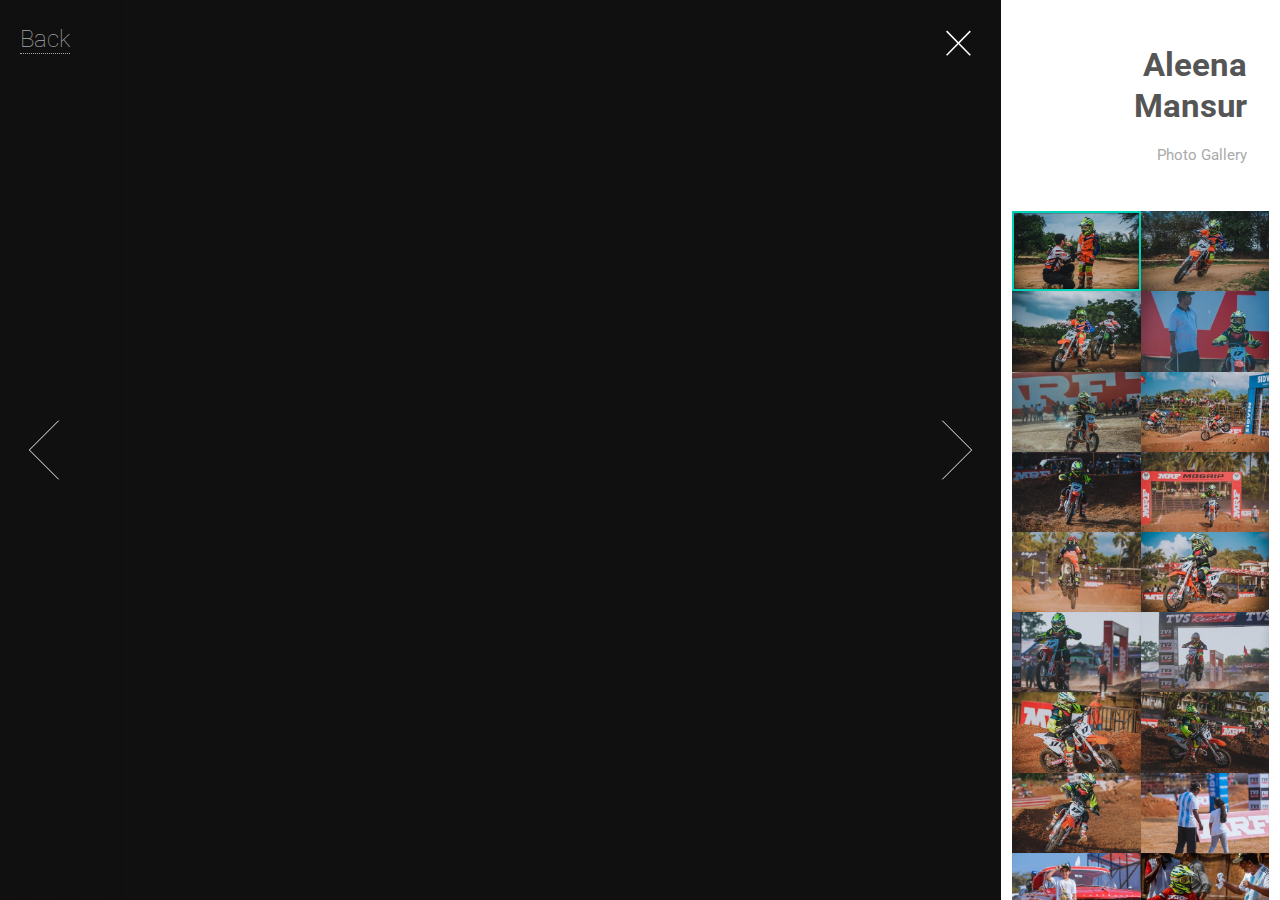
==== gallery/index.html @ 7be01c84 "photo gaallery" ====
<!DOCTYPE HTML>
<html>
	<head>
		<title>Aleena Mansur Photos</title>
		<meta charset="utf-8" />
		<meta name="viewport" content="width=device-width, initial-scale=1, user-scalable=no" />
		<link rel="stylesheet" href="assets/css/main.css" />
		<noscript><link rel="stylesheet" href="assets/css/noscript.css" /></noscript>
	</head>
	<body class="is-preload-0 is-preload-1 is-preload-2">
	<div style="position: absolute;top:20px;left:20px;z-index:999999;font-size: x-large;font-weight: lighter;"><a href="http://aleenamansur.com">Back</a></div>
		<!-- Main -->
			<div id="main">
				<!-- Header -->
					<header id="header">
						<h1>Aleena Mansur</h1>
						<p>Photo Gallery<!--a href="http://html5up.net">HTML5 UP</a></p-->

					</header>

				<!-- Thumbnail -->
					<section id="thumbnails">
						<article>
							<a class="thumbnail" href="images/fulls/01.jpg" data-position="left center"><img src="images/thumbs/01.jpg" alt="" /></a>
							<h2>Diam tempus accumsan</h2>
							<p>Lorem ipsum dolor sit amet, consectetur adipiscing elit.</p>
						</article>
						<article>
							<a class="thumbnail" href="images/fulls/02.jpg"><img src="images/thumbs/02.jpg" alt="" /></a>
							<h2>Vivamus convallis libero</h2>
							<p>Sed velit lacus, laoreet at venenatis convallis in lorem tincidunt.</p>
						</article>
						<article>
							<a class="thumbnail" href="images/fulls/03.jpg" data-position="top center"><img src="images/thumbs/03.jpg" alt="" /></a>
							<h2>Nec accumsan enim felis</h2>
							<p>Maecenas eleifend tellus ut turpis eleifend, vitae pretium faucibus.</p>
						</article>
						<article>
							<a class="thumbnail" href="images/fulls/04.jpg"><img src="images/thumbs/04.jpg" alt="" /></a>
							<h2>Donec maximus nisi eget</h2>
							<p>Tristique in nulla vel congue. Sed sociis natoque parturient nascetur.</p>
						</article>
						<article>
							<a class="thumbnail" href="images/fulls/05.jpg" data-position="top center"><img src="images/thumbs/05.jpg" alt="" /></a>
							<h2>Nullam vitae nunc vulputate</h2>
							<p>In pellentesque cursus velit id posuere. Donec vehicula nulla.</p>
						</article>
						<article>
							<a class="thumbnail" href="images/fulls/06.jpg"><img src="images/thumbs/06.jpg" alt="" /></a>
							<h2>Phasellus magna faucibus</h2>
							<p>Nulla dignissim libero maximus tellus varius dictum ut posuere magna.</p>
						</article>
						<article>
							<a class="thumbnail" href="images/fulls/07.jpg"><img src="images/thumbs/07.jpg" alt="" /></a>
							<h2>Proin quis mauris</h2>
							<p>Etiam ultricies, lorem quis efficitur porttitor, facilisis ante orci urna.</p>
						</article>
						<article>
							<a class="thumbnail" href="images/fulls/08.jpg"><img src="images/thumbs/08.jpg" alt="" /></a>
							<h2>Gravida quis varius enim</h2>
							<p>Nunc egestas congue lorem. Nullam dictum placerat ex sapien tortor mattis.</p>
						</article>
						<article>
							<a class="thumbnail" href="images/fulls/09.jpg"><img src="images/thumbs/09.jpg" alt="" /></a>
							<h2>Morbi eget vitae adipiscing</h2>
							<p>In quis vulputate dui. Maecenas metus elit, dictum praesent lacinia lacus.</p>
						</article>
						<article>
							<a class="thumbnail" href="images/fulls/10.jpg"><img src="images/thumbs/10.jpg" alt="" /></a>
							<h2>Habitant tristique senectus</h2>
							<p>Vestibulum ante ipsum primis in faucibus orci luctus ac tincidunt dolor.</p>
						</article>
						<article>
							<a class="thumbnail" href="images/fulls/11.jpg"><img src="images/thumbs/11.jpg" alt="" /></a>
							<h2>Pharetra ex non faucibus</h2>
							<p>Ut sed magna euismod leo laoreet congue. Fusce congue enim ultricies.</p>
						</article>
						<article>
							<a class="thumbnail" href="images/fulls/12.jpg"><img src="images/thumbs/12.jpg" alt="" /></a>
							<h2>Mattis lorem sodales</h2>
							<p>Feugiat auctor leo massa, nec vestibulum nisl erat faucibus, rutrum nulla.</p>
						</article>
						<article>
							<a class="thumbnail" href="images/fulls/13.jpg"><img src="images/thumbs/13.jpg" alt="" /></a>
							<h2>13attis lorem sodales</h2>
							<p>13Feugiat auctor leo massa, nec vestibulum nisl erat faucibus, rutrum nulla.</p>
						</article>
						<article>
							<a class="thumbnail" href="images/fulls/14.jpg"><img src="images/thumbs/14.jpg" alt="" /></a>
							<h2>14attis lorem sodales</h2>
							<p>14Feugiat auctor leo massa, nec vestibulum nisl erat faucibus, rutrum nulla.</p>
						</article>
						<article>
							<a class="thumbnail" href="images/fulls/15.jpg"><img src="images/thumbs/15.jpg" alt="" /></a>
							<h2>15attis lorem sodales</h2>
							<p>15Feugiat auctor leo massa, nec vestibulum nisl erat faucibus, rutrum nulla.</p>
						</article>
						<article>
							<a class="thumbnail" href="images/fulls/16.jpg"><img src="images/thumbs/16.jpg" alt="" /></a>
							<h2>16attis lorem sodales</h2>
							<p>16Feugiat auctor leo massa, nec vestibulum nisl erat faucibus, rutrum nulla.</p>
						</article>
						<article>
							<a class="thumbnail" href="images/fulls/17.jpg"><img src="images/thumbs/17.jpg" alt="" /></a>
							<h2>17attis lorem sodales</h2>
							<p>17Feugiat auctor leo massa, nec vestibulum nisl erat faucibus, rutrum nulla.</p>
						</article>
						<article>
							<a class="thumbnail" href="images/fulls/18.jpg"><img src="images/thumbs/18.jpg" alt="" /></a>
							<h2>18attis lorem sodales</h2>
							<p>18Feugiat auctor leo massa, nec vestibulum nisl erat faucibus, rutrum nulla.</p>
						</article>
						<article>
							<a class="thumbnail" href="images/fulls/19.jpg"><img src="images/thumbs/19.jpg" alt="" /></a>
							<h2>19attis lorem sodales</h2>
							<p>19Feugiat auctor leo massa, nec vestibulum nisl erat faucibus, rutrum nulla.</p>
						</article>
						<article>
							<a class="thumbnail" href="images/fulls/20.jpg"><img src="images/thumbs/20.jpg" alt="" /></a>
							<h2>20attis lorem sodales</h2>
							<p>20Feugiat auctor leo massa, nec vestibulum nisl erat faucibus, rutrum nulla.</p>
						</article>
						<article>
							<a class="thumbnail" href="images/fulls/21.jpg"><img src="images/thumbs/21.jpg" alt="" /></a>
							<h2>21attis lorem sodales</h2>
							<p>21Feugiat auctor leo massa, nec vestibulum nisl erat faucibus, rutrum nulla.</p>
						</article>
						<article>
							<a class="thumbnail" href="images/fulls/22.jpg"><img src="images/thumbs/22.jpg" alt="" /></a>
							<h2>22attis lorem sodales</h2>
							<p>22Feugiat auctor leo massa, nec vestibulum nisl erat faucibus, rutrum nulla.</p>
						</article>
						<article>
							<a class="thumbnail" href="images/fulls/23.jpg"><img src="images/thumbs/23.jpg" alt="" /></a>
							<h2>23attis lorem sodales</h2>
							<p>23Feugiat auctor leo massa, nec vestibulum nisl erat faucibus, rutrum nulla.</p>
						</article>
						<article>
							<a class="thumbnail" href="images/fulls/24.jpg"><img src="images/thumbs/24.jpg" alt="" /></a>
							<h2>24attis lorem sodales</h2>
							<p>24Feugiat auctor leo massa, nec vestibulum nisl erat faucibus, rutrum nulla.</p>
						</article>
						<article>
							<a class="thumbnail" href="images/fulls/25.jpg"><img src="images/thumbs/25.jpg" alt="" /></a>
							<h2>25attis lorem sodales</h2>
							<p>25Feugiat auctor leo massa, nec vestibulum nisl erat faucibus, rutrum nulla.</p>
						</article>
						<article>
							<a class="thumbnail" href="images/fulls/26.jpg"><img src="images/thumbs/26.jpg" alt="" /></a>
							<h2>26attis lorem sodales</h2>
							<p>26Feugiat auctor leo massa, nec vestibulum nisl erat faucibus, rutrum nulla.</p>
						</article>
						<article>
							<a class="thumbnail" href="images/fulls/27.jpg"><img src="images/thumbs/27.jpg" alt="" /></a>
							<h2>27attis lorem sodales</h2>
							<p>27Feugiat auctor leo massa, nec vestibulum nisl erat faucibus, rutrum nulla.</p>
						</article>
						<article>
							<a class="thumbnail" href="images/fulls/28.jpg"><img src="images/thumbs/28.jpg" alt="" /></a>
							<h2>28attis lorem sodales</h2>
							<p>28Feugiat auctor leo massa, nec vestibulum nisl erat faucibus, rutrum nulla.</p>
						</article>
						<article>
							<a class="thumbnail" href="images/fulls/29.jpg"><img src="images/thumbs/29.jpg" alt="" /></a>
							<h2>29attis lorem sodales</h2>
							<p>29Feugiat auctor leo massa, nec vestibulum nisl erat faucibus, rutrum nulla.</p>
						</article>
					</section>

				<!-- Footer -->
					<footer id="footer">
						<ul class="copyright">
							<li><a href="http://aleenamansur.com">&copy;aleenamansur.com</a>.</li>
						</ul>
					</footer>

			</div>

		<!-- Scripts -->
			<script src="assets/js/jquery.min.js"></script>
			<script src="assets/js/browser.min.js"></script>
			<script src="assets/js/breakpoints.min.js"></script>
			<script src="assets/js/main.js"></script>

	</body>
</html>
---- gallery/assets/css/main.css ----
@import url(fontawesome-all.min.css);
@import url("https://fonts.googleapis.com/css?family=Roboto:400,700");

/*
	Lens by HTML5 UP
	html5up.net | @ajlkn
	Free for personal and commercial use under the CCA 3.0 license (html5up.net/license)
*/

html, body, div, span, applet, object,
iframe, h1, h2, h3, h4, h5, h6, p, blockquote,
pre, a, abbr, acronym, address, big, cite,
code, del, dfn, em, img, ins, kbd, q, s, samp,
small, strike, strong, sub, sup, tt, var, b,
u, i, center, dl, dt, dd, ol, ul, li, fieldset,
form, label, legend, table, caption, tbody,
tfoot, thead, tr, th, td, article, aside,
canvas, details, embed, figure, figcaption,
footer, header, hgroup, menu, nav, output, ruby,
section, summary, time, mark, audio, video {
	margin: 0;
	padding: 0;
	border: 0;
	font-size: 100%;
	font: inherit;
	vertical-align: baseline;}

article, aside, details, figcaption, figure,
footer, header, hgroup, menu, nav, section {
	display: block;}

body {
	line-height: 1;
}

ol, ul {
	list-style: none;
}

blockquote, q {
	quotes: none;
}

	blockquote:before, blockquote:after, q:before, q:after {
		content: '';
		content: none;
	}

table {
	border-collapse: collapse;
	border-spacing: 0;
}

body {
	-webkit-text-size-adjust: none;
}

mark {
	background-color: transparent;
	color: inherit;
}

input::-moz-focus-inner {
	border: 0;
	padding: 0;
}

input, select, textarea {
	-moz-appearance: none;
	-webkit-appearance: none;
	-ms-appearance: none;
	appearance: none;
}

/* Basic */

	/*
			@-ms-viewport {
				width: device-width;
			}
		*/

	@media screen and (max-width: 480px) {

		html, body {
			min-width: 320px;
		}

	}

	body.is-preload-0 *, body.is-preload-0 *:before, body.is-preload-0 *:after {
		-moz-animation: none !important;
		-webkit-animation: none !important;
		-ms-animation: none !important;
		animation: none !important;
		-moz-transition: none !important;
		-webkit-transition: none !important;
		-ms-transition: none !important;
		transition: none !important;
	}

	html {
		box-sizing: border-box;
	}

	*, *:before, *:after {
		box-sizing: inherit;
	}

	html, body {
		background-color: #101010;
		overflow: hidden;
	}

/* Type */

	html {
		font-size: 16pt;
	}

		@media screen and (max-width: 1680px) {

			html {
				font-size: 12pt;
			}

		}

		@media screen and (max-width: 1280px) {

			html {
				font-size: 11pt;
			}

		}

	body {
		background-color: #fff;
		color: #aaa;
	}

	body, input, select, textarea {
		font-family: "Roboto", Helvetica, sans-serif;
		font-weight: 400;
		line-height: 1.65;
		font-size: 1em;
		color: #aaa;
	}

	a {
		-moz-transition: color 0.25s ease, border-bottom-color 0.25s ease;
		-webkit-transition: color 0.25s ease, border-bottom-color 0.25s ease;
		-ms-transition: color 0.25s ease, border-bottom-color 0.25s ease;
		transition: color 0.25s ease, border-bottom-color 0.25s ease;
		border-bottom: dotted 1px;
		color: inherit;
		text-decoration: none;
	}

		a:hover {
			border-bottom-color: transparent;
			color: #00D3B7;
		}

	strong, b {
		font-weight: 400;
		color: #555;
	}

	em, i {
		font-style: italic;
	}

	p {
		margin: 0 0 1.25em 0;
	}

	h1, h2, h3, h4, h5, h6 {
		font-weight: 400;
		line-height: 1.25;
		margin: 0 0 0.5em 0;
		color: #555;
	}

		h1 a, h2 a, h3 a, h4 a, h5 a, h6 a {
			color: inherit;
			text-decoration: none;
		}

	h2 {
		font-size: 1.25em;
	}

	h3 {
		font-size: 1em;
	}

	h4 {
		font-size: 0.9em;
	}

	h5 {
		font-size: 0.8em;
	}

	h6 {
		font-size: 0.7em;
	}

	sub {
		font-size: 0.8em;
		position: relative;
		top: 0.5em;
	}

	sup {
		font-size: 0.8em;
		position: relative;
		top: -0.5em;
	}

	blockquote {
		border-left: solid 4px #ccc;
		font-style: italic;
		margin: 0 0 1.25em 0;
		padding: 0.3125em 0 0.3125em 1.25em;
	}

	code {
		border-radius: 4px;
		border: solid 1px;
		font-family: "Courier New", monospace;
		font-size: 0.9em;
		margin: 0 0.25em;
		padding: 0.25em 0.65em;
		border-color: #ccc;
	}

	pre {
		-webkit-overflow-scrolling: touch;
		font-family: "Courier New", monospace;
		font-size: 0.9em;
		margin: 0 0 1.25em 0;
	}

		pre code {
			display: block;
			padding: 1em 1.5em;
			overflow-x: auto;
		}

	hr {
		border: 0;
		border-bottom: solid 1px #ccc;
		margin: 1.25em 0;
	}

		hr.major {
			margin: 1.875em 0;
		}

	.align-left {
		text-align: left;
	}

	.align-center {
		text-align: center;
	}

	.align-right {
		text-align: right;
	}

/* Button */

	input[type="submit"],
	input[type="reset"],
	input[type="button"],
	button,
	.button {
		-moz-appearance: none;
		-webkit-appearance: none;
		-ms-appearance: none;
		appearance: none;
		-moz-transition: background-color 0.25s ease-in-out, border-color 0.25s ease-in-out, color 0.25s ease-in-out;
		-webkit-transition: background-color 0.25s ease-in-out, border-color 0.25s ease-in-out, color 0.25s ease-in-out;
		-ms-transition: background-color 0.25s ease-in-out, border-color 0.25s ease-in-out, color 0.25s ease-in-out;
		transition: background-color 0.25s ease-in-out, border-color 0.25s ease-in-out, color 0.25s ease-in-out;
		background-color: transparent;
		border-radius: 4px;
		border: solid 1px #ccc;
		color: #555;
		cursor: pointer;
		display: inline-block;
		line-height: 1;
		padding: 0.75em 1.5em;
		text-align: center;
		text-decoration: none;
		white-space: nowrap;
	}

		input[type="submit"]:hover,
		input[type="reset"]:hover,
		input[type="button"]:hover,
		button:hover,
		.button:hover {
			border-color: #00D3B7;
			color: #00D3B7;
		}

			input[type="submit"]:hover:active,
			input[type="reset"]:hover:active,
			input[type="button"]:hover:active,
			button:hover:active,
			.button:hover:active {
				background-color: rgba(0, 211, 183, 0.15);
			}

		input[type="submit"].icon,
		input[type="reset"].icon,
		input[type="button"].icon,
		button.icon,
		.button.icon {
			padding-left: 1.35em;
		}

			input[type="submit"].icon:before,
			input[type="reset"].icon:before,
			input[type="button"].icon:before,
			button.icon:before,
			.button.icon:before {
				margin-right: 0.5em;
			}

		input[type="submit"].fit,
		input[type="reset"].fit,
		input[type="button"].fit,
		button.fit,
		.button.fit {
			width: 100%;
		}

		input[type="submit"].small,
		input[type="reset"].small,
		input[type="button"].small,
		button.small,
		.button.small {
			font-size: 0.8em;
		}

		input[type="submit"].large,
		input[type="reset"].large,
		input[type="button"].large,
		button.large,
		.button.large {
			font-size: 1.35em;
		}

		input[type="submit"].disabled, input[type="submit"]:disabled,
		input[type="reset"].disabled,
		input[type="reset"]:disabled,
		input[type="button"].disabled,
		input[type="button"]:disabled,
		button.disabled,
		button:disabled,
		.button.disabled,
		.button:disabled {
			pointer-events: none;
			opacity: 0.25;
		}

/* Form */

	form {
		margin: 0 0 1.25em 0;
	}

	label {
		color: #555;
		display: block;
		font-size: 0.9em;
		font-weight: 400;
		margin: 0 0 0.625em 0;
	}

	input[type="text"],
	input[type="password"],
	input[type="email"],
	select,
	textarea {
		-moz-appearance: none;
		-webkit-appearance: none;
		-ms-appearance: none;
		appearance: none;
		background-color: transparent;
		border-radius: 4px;
		border: solid 1px #ccc;
		color: inherit;
		display: block;
		outline: 0;
		padding: 0 0.75em;
		text-decoration: none;
		width: 100%;
	}

		input[type="text"]:invalid,
		input[type="password"]:invalid,
		input[type="email"]:invalid,
		select:invalid,
		textarea:invalid {
			box-shadow: none;
		}

		input[type="text"]:focus,
		input[type="password"]:focus,
		input[type="email"]:focus,
		select:focus,
		textarea:focus {
			border-color: #00D3B7;
		}

	select {
		background-image: url("data:image/svg+xml;charset=utf8,%3Csvg xmlns='http://www.w3.org/2000/svg' width='40' height='40' preserveAspectRatio='none' viewBox='0 0 40 40'%3E%3Cpath d='M9.4,12.3l10.4,10.4l10.4-10.4c0.2-0.2,0.5-0.4,0.9-0.4c0.3,0,0.6,0.1,0.9,0.4l3.3,3.3c0.2,0.2,0.4,0.5,0.4,0.9 c0,0.4-0.1,0.6-0.4,0.9L20.7,31.9c-0.2,0.2-0.5,0.4-0.9,0.4c-0.3,0-0.6-0.1-0.9-0.4L4.3,17.3c-0.2-0.2-0.4-0.5-0.4-0.9 c0-0.4,0.1-0.6,0.4-0.9l3.3-3.3c0.2-0.2,0.5-0.4,0.9-0.4S9.1,12.1,9.4,12.3z' fill='%23ccc' /%3E%3C/svg%3E");
		background-size: 1.25rem;
		background-repeat: no-repeat;
		background-position: calc(100% - 1rem) center;
		height: 2.75em;
		padding-right: 2.75em;
		text-overflow: ellipsis;
	}

		select option {
			color: #555;
			background: #fff;
		}

		select:focus::-ms-value {
			background-color: transparent;
		}

		select::-ms-expand {
			display: none;
		}

	.select-wrapper {
		text-decoration: none;
		display: block;
		position: relative;
	}

		.select-wrapper:before {
			-moz-osx-font-smoothing: grayscale;
			-webkit-font-smoothing: antialiased;
			display: inline-block;
			font-style: normal;
			font-variant: normal;
			text-rendering: auto;
			line-height: 1;
			text-transform: none !important;
			font-family: 'Font Awesome 5 Free';
			font-weight: 900;
		}

		.select-wrapper:before {
			color: #ccc;
			content: '\f107';
			display: block;
			height: 2.75em;
			line-height: 2.75em;
			pointer-events: none;
			position: absolute;
			right: 0;
			text-align: center;
			top: 0;
			width: 2.75em;
		}

		.select-wrapper select::-ms-expand {
			display: none;
		}

	input[type="text"],
	input[type="password"],
	input[type="email"],
	select {
		height: 2.75em;
	}

	textarea {
		padding: 0.75em 1em;
	}

	input[type="checkbox"],
	input[type="radio"] {
		-moz-appearance: none;
		-webkit-appearance: none;
		-ms-appearance: none;
		appearance: none;
		display: block;
		float: left;
		margin-right: -2em;
		opacity: 0;
		width: 1em;
		z-index: -1;
	}

		input[type="checkbox"] + label,
		input[type="radio"] + label {
			text-decoration: none;
			color: #aaa;
			cursor: pointer;
			display: inline-block;
			font-size: 1em;
			font-weight: 400;
			margin: 0;
			padding-left: 2.4em;
			padding-right: 0.75em;
			position: relative;
		}

			input[type="checkbox"] + label:before,
			input[type="radio"] + label:before {
				-moz-osx-font-smoothing: grayscale;
				-webkit-font-smoothing: antialiased;
				display: inline-block;
				font-style: normal;
				font-variant: normal;
				text-rendering: auto;
				line-height: 1;
				text-transform: none !important;
				font-family: 'Font Awesome 5 Free';
				font-weight: 900;
			}

			input[type="checkbox"] + label:before,
			input[type="radio"] + label:before {
				background: transparent;
				border-radius: 4px;
				border: solid 1px #ccc;
				content: '';
				display: inline-block;
				font-size: 0.8em;
				height: 2.0625em;
				left: 0;
				line-height: 2.0625em;
				position: absolute;
				text-align: center;
				top: 0;
				width: 2.0625em;
			}

		input[type="checkbox"]:checked + label:before,
		input[type="radio"]:checked + label:before {
			background-color: #555;
			border-color: #555;
			color: #fff;
			content: '\f00c';
		}

		input[type="checkbox"]:focus + label:before,
		input[type="radio"]:focus + label:before {
			border-color: #00D3B7;
		}

	input[type="checkbox"] + label:before {
		border-radius: 4px;
	}

	input[type="radio"] + label:before {
		border-radius: 100%;
	}

	::-webkit-input-placeholder {
		opacity: 1.0;
		color: #ccc !important;
	}

	:-moz-placeholder {
		opacity: 1.0;
		color: #ccc !important;
	}

	::-moz-placeholder {
		opacity: 1.0;
		color: #ccc !important;
	}

	:-ms-input-placeholder {
		opacity: 1.0;
		color: #ccc !important;
	}

	.field {
		margin: 0 0 1.25em 0;
	}

/* Icon */

	.icon {
		text-decoration: none;
		border-bottom: none;
		position: relative;
	}

		.icon:before {
			-moz-osx-font-smoothing: grayscale;
			-webkit-font-smoothing: antialiased;
			display: inline-block;
			font-style: normal;
			font-variant: normal;
			text-rendering: auto;
			line-height: 1;
			text-transform: none !important;
			font-family: 'Font Awesome 5 Free';
			font-weight: 400;
		}

		.icon > .label {
			display: none;
		}

		.icon:before {
			line-height: inherit;
		}

		.icon.solid:before {
			font-weight: 900;
		}

		.icon.brands:before {
			font-family: 'Font Awesome 5 Brands';
		}

/* List */

	ol {
		list-style: decimal;
		margin: 0 0 1.25em 0;
		padding-left: 1.25em;
	}

		ol li {
			padding-left: 0.25em;
		}

	ul {
		list-style: disc;
		margin: 0 0 1.25em 0;
		padding-left: 1em;
	}

		ul li {
			padding-left: 0.5em;
		}

		ul.alt {
			list-style: none;
			padding-left: 0;
		}

			ul.alt li {
				border-top: solid 1px #ccc;
				padding: 0.5em 0;
			}

				ul.alt li:first-child {
					border-top: 0;
					padding-top: 0;
				}

	dl {
		margin: 0 0 1.25em 0;
	}

		dl dt {
			display: block;
			font-weight: 400;
			margin: 0 0 0.625em 0;
		}

		dl dd {
			margin-left: 1.25em;
		}

/* Actions */

	ul.actions {
		display: -moz-flex;
		display: -webkit-flex;
		display: -ms-flex;
		display: flex;
		cursor: default;
		list-style: none;
		margin-left: -0.625em;
		padding-left: 0;
	}

		ul.actions li {
			padding: 0 0 0 0.625em;
			vertical-align: middle;
		}

		ul.actions.special {
			-moz-justify-content: center;
			-webkit-justify-content: center;
			-ms-justify-content: center;
			justify-content: center;
			width: 100%;
			margin-left: 0;
		}

			ul.actions.special li:first-child {
				padding-left: 0;
			}

		ul.actions.stacked {
			-moz-flex-direction: column;
			-webkit-flex-direction: column;
			-ms-flex-direction: column;
			flex-direction: column;
			margin-left: 0;
		}

			ul.actions.stacked li {
				padding: 0.8125em 0 0 0;
			}

				ul.actions.stacked li:first-child {
					padding-top: 0;
				}

		ul.actions.fit {
			width: calc(100% + 0.625em);
		}

			ul.actions.fit li {
				-moz-flex-grow: 1;
				-webkit-flex-grow: 1;
				-ms-flex-grow: 1;
				flex-grow: 1;
				-moz-flex-shrink: 1;
				-webkit-flex-shrink: 1;
				-ms-flex-shrink: 1;
				flex-shrink: 1;
				width: 100%;
			}

				ul.actions.fit li > * {
					width: 100%;
				}

			ul.actions.fit.stacked {
				width: 100%;
			}

		@media screen and (max-width: 480px) {

			ul.actions:not(.fixed) {
				-moz-flex-direction: column;
				-webkit-flex-direction: column;
				-ms-flex-direction: column;
				flex-direction: column;
				margin-left: 0;
				width: 100% !important;
			}

				ul.actions:not(.fixed) li {
					-moz-flex-grow: 1;
					-webkit-flex-grow: 1;
					-ms-flex-grow: 1;
					flex-grow: 1;
					-moz-flex-shrink: 1;
					-webkit-flex-shrink: 1;
					-ms-flex-shrink: 1;
					flex-shrink: 1;
					padding: 0.625em 0 0 0;
					text-align: center;
					width: 100%;
				}

					ul.actions:not(.fixed) li > * {
						width: 100%;
					}

					ul.actions:not(.fixed) li:first-child {
						padding-top: 0;
					}

					ul.actions:not(.fixed) li input[type="submit"],
					ul.actions:not(.fixed) li input[type="reset"],
					ul.actions:not(.fixed) li input[type="button"],
					ul.actions:not(.fixed) li button,
					ul.actions:not(.fixed) li .button {
						width: 100%;
					}

						ul.actions:not(.fixed) li input[type="submit"].icon:before,
						ul.actions:not(.fixed) li input[type="reset"].icon:before,
						ul.actions:not(.fixed) li input[type="button"].icon:before,
						ul.actions:not(.fixed) li button.icon:before,
						ul.actions:not(.fixed) li .button.icon:before {
							margin-left: -0.5rem;
						}

		}

/* Icons */

	ul.icons {
		cursor: default;
		list-style: none;
		padding-left: 0;
	}

		ul.icons li {
			display: inline-block;
			padding: 0 1em 0 0;
		}

			ul.icons li:last-child {
				padding-right: 0;
			}

			ul.icons li .icon:before {
				font-size: 1.5rem;
			}

/* Main */

	#main {
		-moz-transition: opacity 0.75s ease, right 0.75s ease, left 0.75s ease, visibility 0.75s;
		-webkit-transition: opacity 0.75s ease, right 0.75s ease, left 0.75s ease, visibility 0.75s;
		-ms-transition: opacity 0.75s ease, right 0.75s ease, left 0.75s ease, visibility 0.75s;
		transition: opacity 0.75s ease, right 0.75s ease, left 0.75s ease, visibility 0.75s;
		-webkit-overflow-scrolling: touch;
		position: fixed;
		top: 0;
		width: 22.5em;
		height: 100%;
		background: #fff;
		outline: 0;
		overflow-x: hidden;
		overflow-y: auto;
		text-align: right;
		visibility: visible;
		z-index: 10000;
		right: 0;
	}

		#main .toggle {
			-webkit-tap-highlight-color: rgba(0, 0, 0, 0);
			position: absolute;
			top: 0;
			width: 4em;
			height: 4em;
			background-image: url("images/close-small-alt.svg");
			background-repeat: no-repeat;
			background-size: 32px 32px;
			cursor: pointer;
			display: none;
			z-index: 1;
			background-position: 0.5em 0.5em;
			left: 0;
		}

		body.fullscreen #main {
			visibility: hidden;
			right: -22.5em;
		}

		body.is-preload-1 #main {
			opacity: 0;
			right: -2em;
		}

		@media screen and (max-width: 1280px) {

			#main {
				width: 19em;
			}

				body.fullscreen #main {
					right: -19em;
				}

		}

		@media screen and (max-width: 980px) {

			#main {
				background: rgba(255, 255, 255, 0.925);
			}

				#main .toggle {
					display: block;
				}

		}

		@media screen and (max-width: 480px) {

			#main {
				-moz-transition: opacity 0.5s ease, visibility 0.5s;
				-webkit-transition: opacity 0.5s ease, visibility 0.5s;
				-ms-transition: opacity 0.5s ease, visibility 0.5s;
				transition: opacity 0.5s ease, visibility 0.5s;
				width: 100%;
				background: #fff;
				text-align: center;
			}

				body.is-preload-1 #main {
					left: auto !important;
					right: auto !important;
				}

				body.fullscreen #main {
					left: auto !important;
					right: auto !important;
					opacity: 0;
				}

				#main .toggle {
					display: none;
				}

		}

/* Header */

	#header {
		padding: 3em 2.25em 1.75em 2.25em ;
	}

		#header h1 {
			font-size: 2.25em;
			font-weight: 700;
		}

/* Footer */

	#footer {
		padding: 2.25em 2.25em 1em 2.25em ;
	}

		#footer .copyright {
			list-style: none;
			padding: 0;
		}

			#footer .copyright li {
				display: inline-block;
				font-size: 0.8em;
				margin-left: 0.35em;
				padding: 0;
			}

				#footer .copyright li:first-child {
					margin-left: 0;
				}

/* Thumbnails */

	#thumbnails {
		display: -moz-flex;
		display: -webkit-flex;
		display: -ms-flex;
		display: flex;
		-moz-flex-wrap: wrap;
		-webkit-flex-wrap: wrap;
		-ms-flex-wrap: wrap;
		flex-wrap: wrap;
		padding: 0 0.75em;
	}

		#thumbnails article {
			position: relative;
			width: 50%;
			background: #101010;
			outline: 0;
		}

			#thumbnails article .thumbnail {
				-webkit-tap-highlight-color: rgba(0, 0, 0, 0);
				display: block;
				position: relative;
				border: 0;
				outline: 0;
			}

				#thumbnails article .thumbnail img {
					display: block;
					width: 100%;
				}

				#thumbnails article .thumbnail:before {
					pointer-events: none;
					-moz-transition: opacity 0.25s ease;
					-webkit-transition: opacity 0.25s ease;
					-ms-transition: opacity 0.25s ease;
					transition: opacity 0.25s ease;
					content: '';
					position: absolute;
					left: 0;
					top: 0;
					width: 100%;
					height: 100%;
					box-shadow: inset 0 0 0 2px #00D3B7, inset 0 0 0px 3px rgba(0, 0, 0, 0.15);
					opacity: 0;
					z-index: 1;
				}

				#thumbnails article .thumbnail:focus:before {
					opacity: 0.5;
				}

			#thumbnails article h2, #thumbnails article p {
				display: none;
			}

			#thumbnails article.active .thumbnail:before {
				opacity: 1;
			}

		@media screen and (max-width: 480px) {

			#thumbnails article .thumbnail:before {
				display: none;
			}

		}

/* Viewer */

	@-moz-keyframes spinner {
		0% {
			-moz-transform: rotate(0deg);
			-webkit-transform: rotate(0deg);
			-ms-transform: rotate(0deg);
			transform: rotate(0deg);
		}

		100% {
			-moz-transform: rotate(360deg);
			-webkit-transform: rotate(360deg);
			-ms-transform: rotate(360deg);
			transform: rotate(360deg);
		}
	}

	@-webkit-keyframes spinner {
		0% {
			-moz-transform: rotate(0deg);
			-webkit-transform: rotate(0deg);
			-ms-transform: rotate(0deg);
			transform: rotate(0deg);
		}

		100% {
			-moz-transform: rotate(360deg);
			-webkit-transform: rotate(360deg);
			-ms-transform: rotate(360deg);
			transform: rotate(360deg);
		}
	}

	@-ms-keyframes spinner {
		0% {
			-moz-transform: rotate(0deg);
			-webkit-transform: rotate(0deg);
			-ms-transform: rotate(0deg);
			transform: rotate(0deg);
		}

		100% {
			-moz-transform: rotate(360deg);
			-webkit-transform: rotate(360deg);
			-ms-transform: rotate(360deg);
			transform: rotate(360deg);
		}
	}

	@keyframes spinner {
		0% {
			-moz-transform: rotate(0deg);
			-webkit-transform: rotate(0deg);
			-ms-transform: rotate(0deg);
			transform: rotate(0deg);
		}

		100% {
			-moz-transform: rotate(360deg);
			-webkit-transform: rotate(360deg);
			-ms-transform: rotate(360deg);
			transform: rotate(360deg);
		}
	}

	#viewer {
		-moz-transition: opacity 0.75s ease, width 0.75s ease;
		-webkit-transition: opacity 0.75s ease, width 0.75s ease;
		-ms-transition: opacity 0.75s ease, width 0.75s ease;
		transition: opacity 0.75s ease, width 0.75s ease;
		position: absolute;
		top: 0;
		width: calc(100% - 22.5em);
		height: 100%;
		left: 0;
	}

		#viewer .inner {
			pointer-events: none;
			position: absolute;
			top: 0;
			left: 0;
			width: 100%;
			height: 100%;
			z-index: 2;
		}

			#viewer .inner > * {
				pointer-events: auto;
			}

			#viewer .inner:before {
				background-image: -moz-linear-gradient(left, rgba(16,16,16,0.2), rgba(16,16,16,0) 10em, rgba(16,16,16,0)), -moz-linear-gradient(right, rgba(16,16,16,0.2), rgba(16,16,16,0) 10em, rgba(16,16,16,0));
				background-image: -webkit-linear-gradient(left, rgba(16,16,16,0.2), rgba(16,16,16,0) 10em, rgba(16,16,16,0)), -webkit-linear-gradient(right, rgba(16,16,16,0.2), rgba(16,16,16,0) 10em, rgba(16,16,16,0));
				background-image: -ms-linear-gradient(left, rgba(16,16,16,0.2), rgba(16,16,16,0) 10em, rgba(16,16,16,0)), -ms-linear-gradient(right, rgba(16,16,16,0.2), rgba(16,16,16,0) 10em, rgba(16,16,16,0));
				background-image: linear-gradient(left, rgba(16,16,16,0.2), rgba(16,16,16,0) 10em, rgba(16,16,16,0)), linear-gradient(right, rgba(16,16,16,0.2), rgba(16,16,16,0) 10em, rgba(16,16,16,0));
				content: '';
				display: block;
				position: absolute;
				top: 0;
				left: 0;
				width: 100%;
				height: 100%;
			}

			#viewer .inner .toggle {
				-webkit-tap-highlight-color: rgba(0, 0, 0, 0);
				position: absolute;
				top: 0;
				width: 4em;
				height: 4em;
				background-image: url("images/close.svg");
				background-repeat: no-repeat;
				background-size: 64px 64px;
				cursor: pointer;
				z-index: 1;
				right: 0;
				background-position: calc(100% - 0.75em) 0.75em;
			}

			#viewer .inner .nav-next,
			#viewer .inner .nav-previous {
				-webkit-tap-highlight-color: rgba(0, 0, 0, 0);
				position: absolute;
				top: 50%;
				width: 6em;
				height: 6em;
				margin-top: -3em;
				background-image: url("images/arrow.svg");
				background-position: center;
				background-repeat: no-repeat;
				background-size: contain;
				cursor: pointer;
			}

			#viewer .inner .nav-previous {
				-moz-transform: scaleX(-1);
				-webkit-transform: scaleX(-1);
				-ms-transform: scaleX(-1);
				transform: scaleX(-1);
				left: 0;
			}

			#viewer .inner .nav-next {
				right: 0;
			}

		#viewer .slide {
			-moz-transition: opacity 0.5s ease-in-out;
			-webkit-transition: opacity 0.5s ease-in-out;
			-ms-transition: opacity 0.5s ease-in-out;
			transition: opacity 0.5s ease-in-out;
			position: absolute;
			top: 0;
			left: 0;
			width: 100%;
			height: 100%;
			opacity: 1;
			z-index: 1;
		}

			#viewer .slide .caption {
				background-image: -moz-linear-gradient(bottom, rgba(16,16,16,0.75), rgba(16,16,16,0.25) 80%, rgba(16,16,16,0));
				background-image: -webkit-linear-gradient(bottom, rgba(16,16,16,0.75), rgba(16,16,16,0.25) 80%, rgba(16,16,16,0));
				background-image: -ms-linear-gradient(bottom, rgba(16,16,16,0.75), rgba(16,16,16,0.25) 80%, rgba(16,16,16,0));
				background-image: linear-gradient(bottom, rgba(16,16,16,0.75), rgba(16,16,16,0.25) 80%, rgba(16,16,16,0));
				padding: 2em 2em 0.75em 2em ;
				position: absolute;
				bottom: 0;
				left: 0;
				width: 100%;
				color: rgba(255, 255, 255, 0.5);
				z-index: 1;
			}

				#viewer .slide .caption h2, #viewer .slide .caption h3, #viewer .slide .caption h4, #viewer .slide .caption h5, #viewer .slide .caption h6 {
					color: #fff;
				}

			#viewer .slide .image {
				-moz-transition: opacity 0.5s ease-in-out;
				-webkit-transition: opacity 0.5s ease-in-out;
				-ms-transition: opacity 0.5s ease-in-out;
				transition: opacity 0.5s ease-in-out;
				position: absolute;
				top: 0;
				left: 0;
				width: 100%;
				height: 100%;
				background-repeat: no-repeat;
				background-size: cover;
				opacity: 0;
			}

			#viewer .slide:before {
				-moz-animation: spinner 1s linear infinite;
				-webkit-animation: spinner 1s linear infinite;
				-ms-animation: spinner 1s linear infinite;
				animation: spinner 1s linear infinite;
				-moz-transition: opacity 0.5s ease-in-out;
				-webkit-transition: opacity 0.5s ease-in-out;
				-ms-transition: opacity 0.5s ease-in-out;
				transition: opacity 0.5s ease-in-out;
				content: '';
				display: block;
				position: absolute;
				top: 50%;
				left: 50%;
				width: 3em;
				height: 3em;
				background-image: url("images/spinner.svg");
				background-position: center;
				background-repeat: no-repeat;
				background-size: contain;
				margin: -1.5em 0 0 -1.5em;
				opacity: 0;
			}

			#viewer .slide.loading:before {
				opacity: 1;
			}

			#viewer .slide.active .image {
				opacity: 1;
			}

		body.fullscreen #viewer {
			width: 100%;
		}

			body.fullscreen #viewer .inner .toggle {
				background-image: url("images/open.svg");
			}

		body.is-preload-1 #viewer {
			opacity: 0;
		}

		body.is-preload-2 #viewer .slide {
			opacity: 0;
		}

		@media screen and (max-width: 1280px) {

			#viewer {
				width: calc(100% - 19em);
			}

		}

		@media screen and (max-width: 980px) {

			#viewer {
				width: 100%;
			}

				#viewer .inner .toggle {
					-moz-transition: opacity 0.75s ease;
					-webkit-transition: opacity 0.75s ease;
					-ms-transition: opacity 0.75s ease;
					transition: opacity 0.75s ease;
					background-image: url("images/open.svg");
					opacity: 0;
					right: 0;
				}

				body.fullscreen #viewer .inner .toggle {
					opacity: 1;
				}

		}

		@media screen and (max-width: 736px) {

			#viewer .inner .toggle {
				background-size: 32px 32px;
			}

			#viewer .inner .nav-next,
			#viewer .inner .nav-previous {
				background-image: url("images/arrow-small.svg");
				background-size: 32px 32px;
			}

			body.fullscreen #viewer .inner .toggle {
				background-image: url("images/open-small.svg");
			}

		}

		@media screen and (max-width: 480px) {

			#viewer {
				-moz-transition: opacity 0.5s ease;
				-webkit-transition: opacity 0.5s ease;
				-ms-transition: opacity 0.5s ease;
				transition: opacity 0.5s ease;
				-moz-transition-delay: 0s;
				-webkit-transition-delay: 0s;
				-ms-transition-delay: 0s;
				transition-delay: 0s;
				opacity: 0;
			}

				#viewer .inner .toggle {
					background-image: url("images/close-small.svg") !important;
					background-size: 32px 32px;
				}

				body.fullscreen #viewer {
					-moz-transition-delay: 0.5s;
					-webkit-transition-delay: 0.5s;
					-ms-transition-delay: 0.5s;
					transition-delay: 0.5s;
					opacity: 1;
				}

		}
---- gallery/assets/css/noscript.css ----
/*
	Lens by HTML5 UP
	html5up.net | @ajlkn
	Free for personal and commercial use under the CCA 3.0 license (html5up.net/license)
*/

/* Main */

	#main {
		opacity: 1 !important;
		right: 0 !important;
	}

	body:before {
		content: 'Javascript is disabled :(';
		display: block;
		position: absolute;
		top: 50%;
		width: calc(100% - 22.5em * 0.333333333);
		height: 4em;
		margin-top: -2em;
		color: #282828;
		cursor: default;
		font-size: 3em;
		line-height: 4em;
		text-align: center;
		white-space: nowrap;
		left: 0;
	}
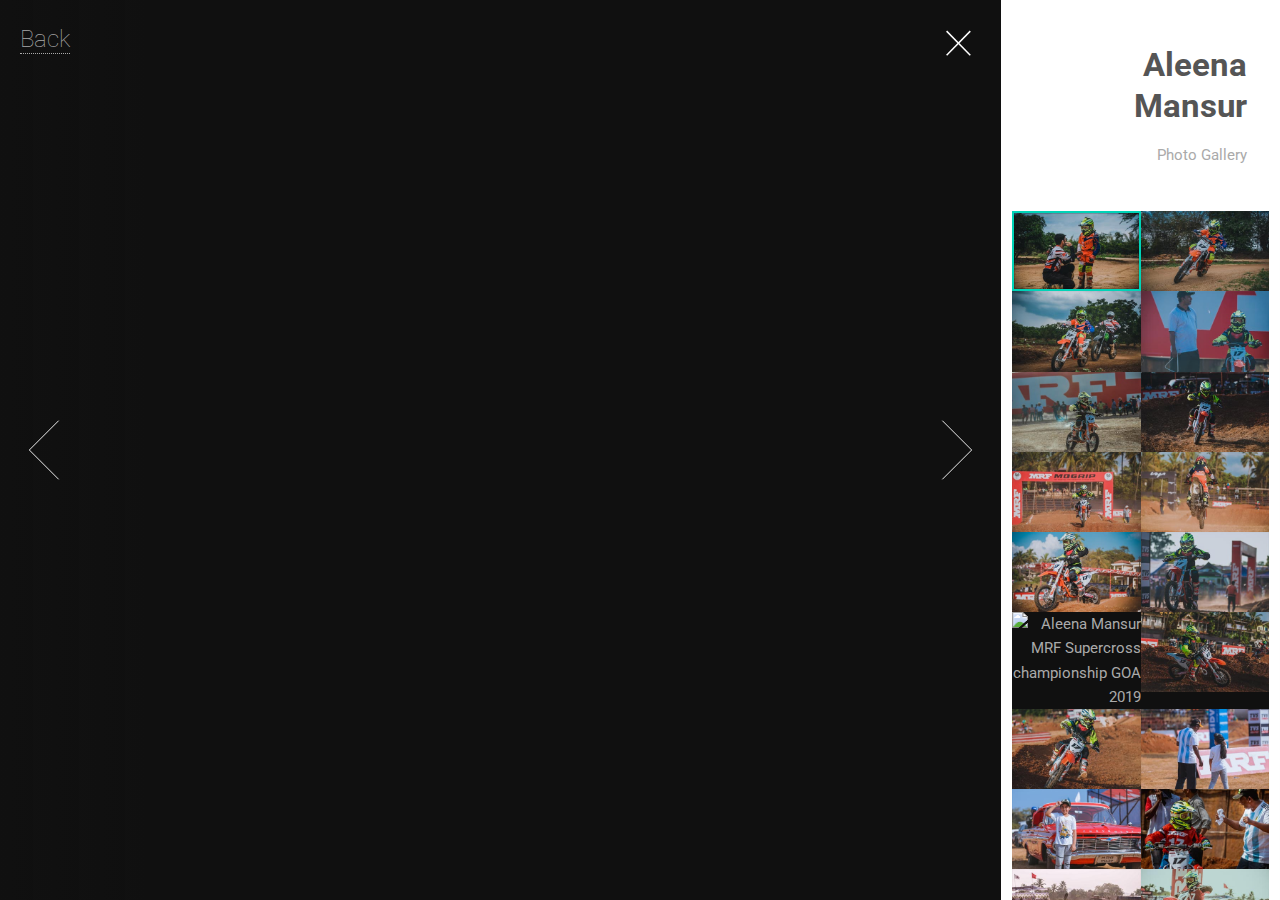
==== commit 013fc005: "caption update to photo gaallery" ====
--- a/gallery/index.html
+++ b/gallery/index.html
@@ -1,7 +1,7 @@
 <!DOCTYPE HTML>
-<html>
+<html prefix="og: http://ogp.me/ns#">
 	<head>
-		<title>Aleena Mansur Photos</title>
+		<title>Aleena Mansur Motocross and Supercross racer Photos Bangaluru</title>
 		<meta charset="utf-8" />
 		<meta name="viewport" content="width=device-width, initial-scale=1, user-scalable=no" />
 		<link rel="stylesheet" href="assets/css/main.css" />
@@ -15,155 +15,145 @@
 					<header id="header">
 						<h1>Aleena Mansur</h1>
 						<p>Photo Gallery<!--a href="http://html5up.net">HTML5 UP</a></p-->
-
 					</header>
 
 				<!-- Thumbnail -->
 					<section id="thumbnails">
 						<article>
-							<a class="thumbnail" href="images/fulls/01.jpg" data-position="left center"><img src="images/thumbs/01.jpg" alt="" /></a>
-							<h2>Diam tempus accumsan</h2>
-							<p>Lorem ipsum dolor sit amet, consectetur adipiscing elit.</p>
+							<a class="thumbnail" href="images/fulls/01-aleenamansur-mrf-goa.jpg" data-position="left center"><img src="images/thumbs/01-aleenamansur-mrf-goa.jpg" alt="Aleena Mansur MRF Supercross championship GOA 2019" /></a>
+							<h2>MRF Supercross championship 5th round</h2>
+							<p>November 2019 - GOA</p>
 						</article>
 						<article>
-							<a class="thumbnail" href="images/fulls/02.jpg"><img src="images/thumbs/02.jpg" alt="" /></a>
-							<h2>Vivamus convallis libero</h2>
-							<p>Sed velit lacus, laoreet at venenatis convallis in lorem tincidunt.</p>
+							<a class="thumbnail" href="images/fulls/02-aleenamansur-mrf-goa.jpg"><img src="images/thumbs/02-aleenamansur-mrf-goa.jpg" alt="Aleena Mansur MRF Supercross championship GOA 2019" /></a>
+							<h2>MRF Supercross championship 5th round</h2>
+							<p>November 2019 - GOA </p>
 						</article>
 						<article>
-							<a class="thumbnail" href="images/fulls/03.jpg" data-position="top center"><img src="images/thumbs/03.jpg" alt="" /></a>
-							<h2>Nec accumsan enim felis</h2>
-							<p>Maecenas eleifend tellus ut turpis eleifend, vitae pretium faucibus.</p>
+							<a class="thumbnail" href="images/fulls/03-aleenamansur-mrf-goa.jpg" data-position="top center"><img src="images/thumbs/03-aleenamansur-mrf-goa.jpg" alt="Aleena Mansur MRF Supercross championship GOA 2019" /></a>
+							<h2>MRF Supercross championship 5th round</h2>
+							<p>November 2019 - GOA </p>
 						</article>
 						<article>
-							<a class="thumbnail" href="images/fulls/04.jpg"><img src="images/thumbs/04.jpg" alt="" /></a>
-							<h2>Donec maximus nisi eget</h2>
-							<p>Tristique in nulla vel congue. Sed sociis natoque parturient nascetur.</p>
+							<a class="thumbnail" href="images/fulls/04-aleenamansur-mrf-goa.jpg"><img src="images/thumbs/04-aleenamansur-mrf-goa.jpg" alt="Aleena Mansur MRF Supercross championship GOA 2019" /></a>
+							<h2>MRF Supercross championship 5th round</h2>
+							<p>November 2019 - GOA </p>
 						</article>
 						<article>
-							<a class="thumbnail" href="images/fulls/05.jpg" data-position="top center"><img src="images/thumbs/05.jpg" alt="" /></a>
-							<h2>Nullam vitae nunc vulputate</h2>
-							<p>In pellentesque cursus velit id posuere. Donec vehicula nulla.</p>
+							<a class="thumbnail" href="images/fulls/05-aleenamansur-mrf-goa.jpg" data-position="top center"><img src="images/thumbs/05-aleenamansur-mrf-goa.jpg" alt="Aleena Mansur MRF Supercross championship GOA 2019" /></a>
+							<h2>MRF Supercross championship 5th round</h2>
+							<p>November 2019 - GOA </p>
 						</article>
 						<article>
-							<a class="thumbnail" href="images/fulls/06.jpg"><img src="images/thumbs/06.jpg" alt="" /></a>
-							<h2>Phasellus magna faucibus</h2>
-							<p>Nulla dignissim libero maximus tellus varius dictum ut posuere magna.</p>
+							<a class="thumbnail" href="images/fulls/07-aleenamansur-mrf-goa.jpg"><img src="images/thumbs/07-aleenamansur-mrf-goa.jpg" alt="Aleena Mansur MRF Supercross championship GOA 2019" /></a>
+							<h2>MRF Supercross championship 5th round</h2>
+							<p>November 2019 - GOA </p>
 						</article>
 						<article>
-							<a class="thumbnail" href="images/fulls/07.jpg"><img src="images/thumbs/07.jpg" alt="" /></a>
-							<h2>Proin quis mauris</h2>
-							<p>Etiam ultricies, lorem quis efficitur porttitor, facilisis ante orci urna.</p>
+							<a class="thumbnail" href="images/fulls/08-aleenamansur-mrf-goa.jpg"><img src="images/thumbs/08-aleenamansur-mrf-goa.jpg" alt="Aleena Mansur MRF Supercross championship GOA 2019" /></a>
+							<h2>MRF Supercross championship 5th round</h2>
+							<p>November 2019 - GOA </p>
 						</article>
 						<article>
-							<a class="thumbnail" href="images/fulls/08.jpg"><img src="images/thumbs/08.jpg" alt="" /></a>
-							<h2>Gravida quis varius enim</h2>
-							<p>Nunc egestas congue lorem. Nullam dictum placerat ex sapien tortor mattis.</p>
+							<a class="thumbnail" href="images/fulls/09-aleenamansur-mrf-goa.jpg"><img src="images/thumbs/09-aleenamansur-mrf-goa.jpg" alt="Aleena Mansur MRF Supercross championship GOA 2019" /></a>
+							<h2>MRF Supercross championship 5th round</h2>
+							<p>November 2019 - GOA </p>
 						</article>
 						<article>
-							<a class="thumbnail" href="images/fulls/09.jpg"><img src="images/thumbs/09.jpg" alt="" /></a>
-							<h2>Morbi eget vitae adipiscing</h2>
-							<p>In quis vulputate dui. Maecenas metus elit, dictum praesent lacinia lacus.</p>
+							<a class="thumbnail" href="images/fulls/10-aleenamansur-mrf-goa.jpg"><img src="images/thumbs/10-aleenamansur-mrf-goa.jpg" alt="Aleena Mansur MRF Supercross championship GOA 2019" /></a>
+							<h2>MRF Supercross championship 5th round</h2>
+							<p>November 2019 - GOA </p>
 						</article>
 						<article>
-							<a class="thumbnail" href="images/fulls/10.jpg"><img src="images/thumbs/10.jpg" alt="" /></a>
-							<h2>Habitant tristique senectus</h2>
-							<p>Vestibulum ante ipsum primis in faucibus orci luctus ac tincidunt dolor.</p>
+							<a class="thumbnail" href="images/fulls/11-aleenamansur-mrf-goa.jpg"><img src="images/thumbs/11-aleenamansur-mrf-goa.jpg" alt="Aleena Mansur MRF Supercross championship GOA 2019" /></a>
+							<h2>MRF Supercross championship 5th round</h2>
+							<p>November 2019 - GOA </p>
+						</article>
+
+						<article>
+							<a class="thumbnail" href="images/fulls/13-aleenamansur-mrf-goa.jpg"><img src="images/thumbs/13-aleenamansur-mrf-goa.jpg" alt="Aleena Mansur MRF Supercross championship GOA 2019" /></a>
+							<h2>MRF Supercross championship 5th round</h2>
+							<p>November 2019 - GOA </p>
 						</article>
 						<article>
-							<a class="thumbnail" href="images/fulls/11.jpg"><img src="images/thumbs/11.jpg" alt="" /></a>
-							<h2>Pharetra ex non faucibus</h2>
-							<p>Ut sed magna euismod leo laoreet congue. Fusce congue enim ultricies.</p>
+							<a class="thumbnail" href="images/fulls/14-aleenamansur-mrf-goa.jpg"><img src="images/thumbs/14-aleenamansur-mrf-goa.jpg" alt="Aleena Mansur MRF Supercross championship GOA 2019" /></a>
+							<h2>MRF Supercross championship 5th round</h2>
+							<p>November 2019 - GOA </p>
 						</article>
 						<article>
-							<a class="thumbnail" href="images/fulls/12.jpg"><img src="images/thumbs/12.jpg" alt="" /></a>
-							<h2>Mattis lorem sodales</h2>
-							<p>Feugiat auctor leo massa, nec vestibulum nisl erat faucibus, rutrum nulla.</p>
+							<a class="thumbnail" href="images/fulls/15-aleenamansur-mrf-goa.jpg"><img src="images/thumbs/15-aleenamansur-mrf-goa.jpg" alt="Aleena Mansur MRF Supercross championship GOA 2019" /></a>
+							<h2>MRF Supercross championship 5th round</h2>
+							<p>November 2019 - GOA </p>
 						</article>
 						<article>
-							<a class="thumbnail" href="images/fulls/13.jpg"><img src="images/thumbs/13.jpg" alt="" /></a>
-							<h2>13attis lorem sodales</h2>
-							<p>13Feugiat auctor leo massa, nec vestibulum nisl erat faucibus, rutrum nulla.</p>
+							<a class="thumbnail" href="images/fulls/16-aleenamansur-mrf-goa.jpg"><img src="images/thumbs/16-aleenamansur-mrf-goa.jpg" alt="Aleena Mansur MRF Supercross championship GOA 2019" /></a>
+							<h2>MRF Supercross championship 5th round</h2>
+							<p>November 2019 - GOA </p>
 						</article>
 						<article>
-							<a class="thumbnail" href="images/fulls/14.jpg"><img src="images/thumbs/14.jpg" alt="" /></a>
-							<h2>14attis lorem sodales</h2>
-							<p>14Feugiat auctor leo massa, nec vestibulum nisl erat faucibus, rutrum nulla.</p>
+							<a class="thumbnail" href="images/fulls/17-aleenamansur-mrf-goa.jpg"><img src="images/thumbs/17-aleenamansur-mrf-goa.jpg" alt="Aleena Mansur MRF Supercross championship GOA 2019" /></a>
+							<h2>MRF Supercross championship 5th round</h2>
+							<p>November 2019 - GOA </p>
 						</article>
 						<article>
-							<a class="thumbnail" href="images/fulls/15.jpg"><img src="images/thumbs/15.jpg" alt="" /></a>
-							<h2>15attis lorem sodales</h2>
-							<p>15Feugiat auctor leo massa, nec vestibulum nisl erat faucibus, rutrum nulla.</p>
+							<a class="thumbnail" href="images/fulls/18-aleenamansur-mrf-goa.jpg"><img src="images/thumbs/18-aleenamansur-mrf-goa.jpg" alt="Aleena Mansur MRF Supercross championship GOA 2019" /></a>
+							<h2>MRF Supercross championship 5th round</h2>
+							<p>November 2019 - GOA </p>
 						</article>
 						<article>
-							<a class="thumbnail" href="images/fulls/16.jpg"><img src="images/thumbs/16.jpg" alt="" /></a>
-							<h2>16attis lorem sodales</h2>
-							<p>16Feugiat auctor leo massa, nec vestibulum nisl erat faucibus, rutrum nulla.</p>
+							<a class="thumbnail" href="images/fulls/19-aleenamansur-mrf-goa.jpg"><img src="images/thumbs/19-aleenamansur-mrf-goa.jpg" alt="Aleena Mansur MRF Supercross championship GOA 2019" /></a>
+							<h2>MRF Supercross championship 5th round</h2>
+							<p>November 2019 - GOA </p>
 						</article>
 						<article>
-							<a class="thumbnail" href="images/fulls/17.jpg"><img src="images/thumbs/17.jpg" alt="" /></a>
-							<h2>17attis lorem sodales</h2>
-							<p>17Feugiat auctor leo massa, nec vestibulum nisl erat faucibus, rutrum nulla.</p>
+							<a class="thumbnail" href="images/fulls/20-aleenamansur-mrf-goa.jpg"><img src="images/thumbs/20-aleenamansur-mrf-goa.jpg" alt="Aleena Mansur MRF Supercross championship GOA 2019" /></a>
+							<h2>MRF Supercross championship 5th round</h2>
+							<p>November 2019 - GOA </p>
 						</article>
 						<article>
-							<a class="thumbnail" href="images/fulls/18.jpg"><img src="images/thumbs/18.jpg" alt="" /></a>
-							<h2>18attis lorem sodales</h2>
-							<p>18Feugiat auctor leo massa, nec vestibulum nisl erat faucibus, rutrum nulla.</p>
+							<a class="thumbnail" href="images/fulls/21-aleenamansur-mrf-goa.jpg"><img src="images/thumbs/21-aleenamansur-mrf-goa.jpg" alt="Aleena Mansur MRF Supercross championship GOA 2019" /></a>
+							<h2>MRF Supercross championship 5th round</h2>
+							<p>November 2019 - GOA </p>
 						</article>
 						<article>
-							<a class="thumbnail" href="images/fulls/19.jpg"><img src="images/thumbs/19.jpg" alt="" /></a>
-							<h2>19attis lorem sodales</h2>
-							<p>19Feugiat auctor leo massa, nec vestibulum nisl erat faucibus, rutrum nulla.</p>
+							<a class="thumbnail" href="images/fulls/22-aleenamansur-mrf-goa.jpg"><img src="images/thumbs/22-aleenamansur-mrf-goa.jpg" alt="Aleena Mansur MRF Supercross championship GOA 2019" /></a>
+							<h2>MRF Supercross championship 5th round</h2>
+							<p>November 2019 - GOA </p>
 						</article>
 						<article>
-							<a class="thumbnail" href="images/fulls/20.jpg"><img src="images/thumbs/20.jpg" alt="" /></a>
-							<h2>20attis lorem sodales</h2>
-							<p>20Feugiat auctor leo massa, nec vestibulum nisl erat faucibus, rutrum nulla.</p>
+							<a class="thumbnail" href="images/fulls/23-aleenamansur-mrf-goa.jpg"><img src="images/thumbs/23-aleenamansur-mrf-goa.jpg" alt="Aleena Mansur MRF Supercross championship GOA 2019" /></a>
+							<h2>MRF Supercross championship 5th round</h2>
+							<p>November 2019 - GOA </p>
 						</article>
 						<article>
-							<a class="thumbnail" href="images/fulls/21.jpg"><img src="images/thumbs/21.jpg" alt="" /></a>
-							<h2>21attis lorem sodales</h2>
-							<p>21Feugiat auctor leo massa, nec vestibulum nisl erat faucibus, rutrum nulla.</p>
+							<a class="thumbnail" href="images/fulls/24-aleenamansur-mrf-goa.jpg"><img src="images/thumbs/24-aleenamansur-mrf-goa.jpg" alt="Aleena Mansur MRF Supercross championship GOA 2019" /></a>
+							<h2>MRF Supercross championship 5th round</h2>
+							<p>November 2019 - GOA </p>
 						</article>
 						<article>
-							<a class="thumbnail" href="images/fulls/22.jpg"><img src="images/thumbs/22.jpg" alt="" /></a>
-							<h2>22attis lorem sodales</h2>
-							<p>22Feugiat auctor leo massa, nec vestibulum nisl erat faucibus, rutrum nulla.</p>
+							<a class="thumbnail" href="images/fulls/25-aleenamansur-mrf-goa.jpg"><img src="images/thumbs/25-aleenamansur-mrf-goa.jpg" alt="Aleena Mansur MRF Supercross championship GOA 2019" /></a>
+							<h2>MRF Supercross championship 5th round</h2>
+							<p>November 2019 - GOA </p>
 						</article>
 						<article>
-							<a class="thumbnail" href="images/fulls/23.jpg"><img src="images/thumbs/23.jpg" alt="" /></a>
-							<h2>23attis lorem sodales</h2>
-							<p>23Feugiat auctor leo massa, nec vestibulum nisl erat faucibus, rutrum nulla.</p>
+							<a class="thumbnail" href="images/fulls/26-aleenamansur-mrf-goa.jpg"><img src="images/thumbs/26-aleenamansur-mrf-goa.jpg" alt="Aleena Mansur MRF Supercross championship GOA 2019" /></a>
+							<h2>MRF Supercross championship 5th round</h2>
+							<p>November 2019 - GOA </p>
 						</article>
 						<article>
-							<a class="thumbnail" href="images/fulls/24.jpg"><img src="images/thumbs/24.jpg" alt="" /></a>
-							<h2>24attis lorem sodales</h2>
-							<p>24Feugiat auctor leo massa, nec vestibulum nisl erat faucibus, rutrum nulla.</p>
+							<a class="thumbnail" href="images/fulls/27-aleenamansur-mrf-goa.jpg"><img src="images/thumbs/27-aleenamansur-mrf-goa.jpg" alt="Aleena Mansur MRF Supercross championship GOA 2019" /></a>
+							<h2>MRF Supercross championship 5th round</h2>
+							<p>November 2019 - GOA </p>
 						</article>
 						<article>
-							<a class="thumbnail" href="images/fulls/25.jpg"><img src="images/thumbs/25.jpg" alt="" /></a>
-							<h2>25attis lorem sodales</h2>
-							<p>25Feugiat auctor leo massa, nec vestibulum nisl erat faucibus, rutrum nulla.</p>
+							<a class="thumbnail" href="images/fulls/28-aleenamansur-mrf-goa.jpg"><img src="images/thumbs/28-aleenamansur-mrf-goa.jpg" alt="Aleena Mansur MRF Supercross championship GOA 2019" /></a>
+							<h2>MRF Supercross championship 5th round</h2>
+							<p>November 2019 - GOA </p>
 						</article>
 						<article>
-							<a class="thumbnail" href="images/fulls/26.jpg"><img src="images/thumbs/26.jpg" alt="" /></a>
-							<h2>26attis lorem sodales</h2>
-							<p>26Feugiat auctor leo massa, nec vestibulum nisl erat faucibus, rutrum nulla.</p>
-						</article>
-						<article>
-							<a class="thumbnail" href="images/fulls/27.jpg"><img src="images/thumbs/27.jpg" alt="" /></a>
-							<h2>27attis lorem sodales</h2>
-							<p>27Feugiat auctor leo massa, nec vestibulum nisl erat faucibus, rutrum nulla.</p>
-						</article>
-						<article>
-							<a class="thumbnail" href="images/fulls/28.jpg"><img src="images/thumbs/28.jpg" alt="" /></a>
-							<h2>28attis lorem sodales</h2>
-							<p>28Feugiat auctor leo massa, nec vestibulum nisl erat faucibus, rutrum nulla.</p>
-						</article>
-						<article>
-							<a class="thumbnail" href="images/fulls/29.jpg"><img src="images/thumbs/29.jpg" alt="" /></a>
-							<h2>29attis lorem sodales</h2>
-							<p>29Feugiat auctor leo massa, nec vestibulum nisl erat faucibus, rutrum nulla.</p>
+							<a class="thumbnail" href="images/fulls/29-aleenamansur-mrf-goa.jpg"><img src="images/thumbs/29-aleenamansur-mrf-goa.jpg" alt="Aleena Mansur MRF Supercross championship GOA 2019" /></a>
+							<h2>MRF Supercross championship 5th round</h2>
+							<p>November 2019 - GOA </p>
 						</article>
 					</section>
 
